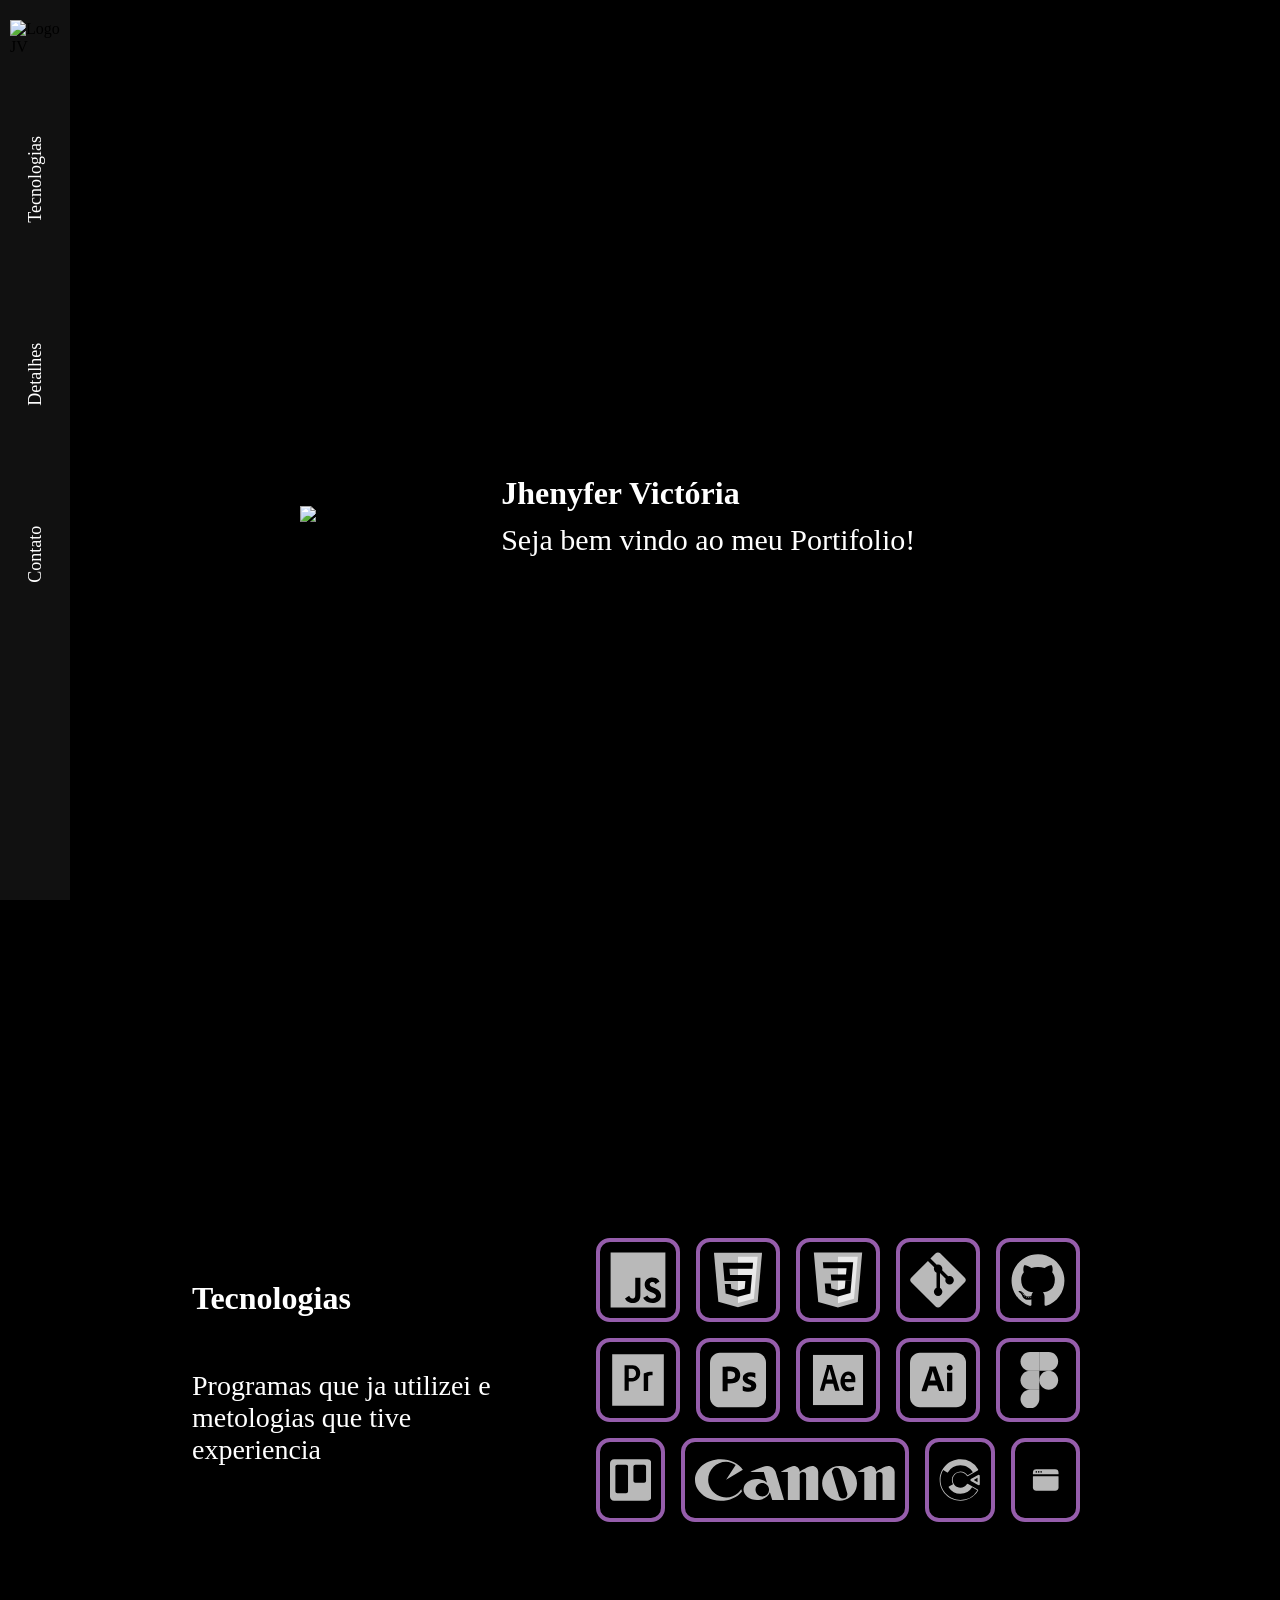
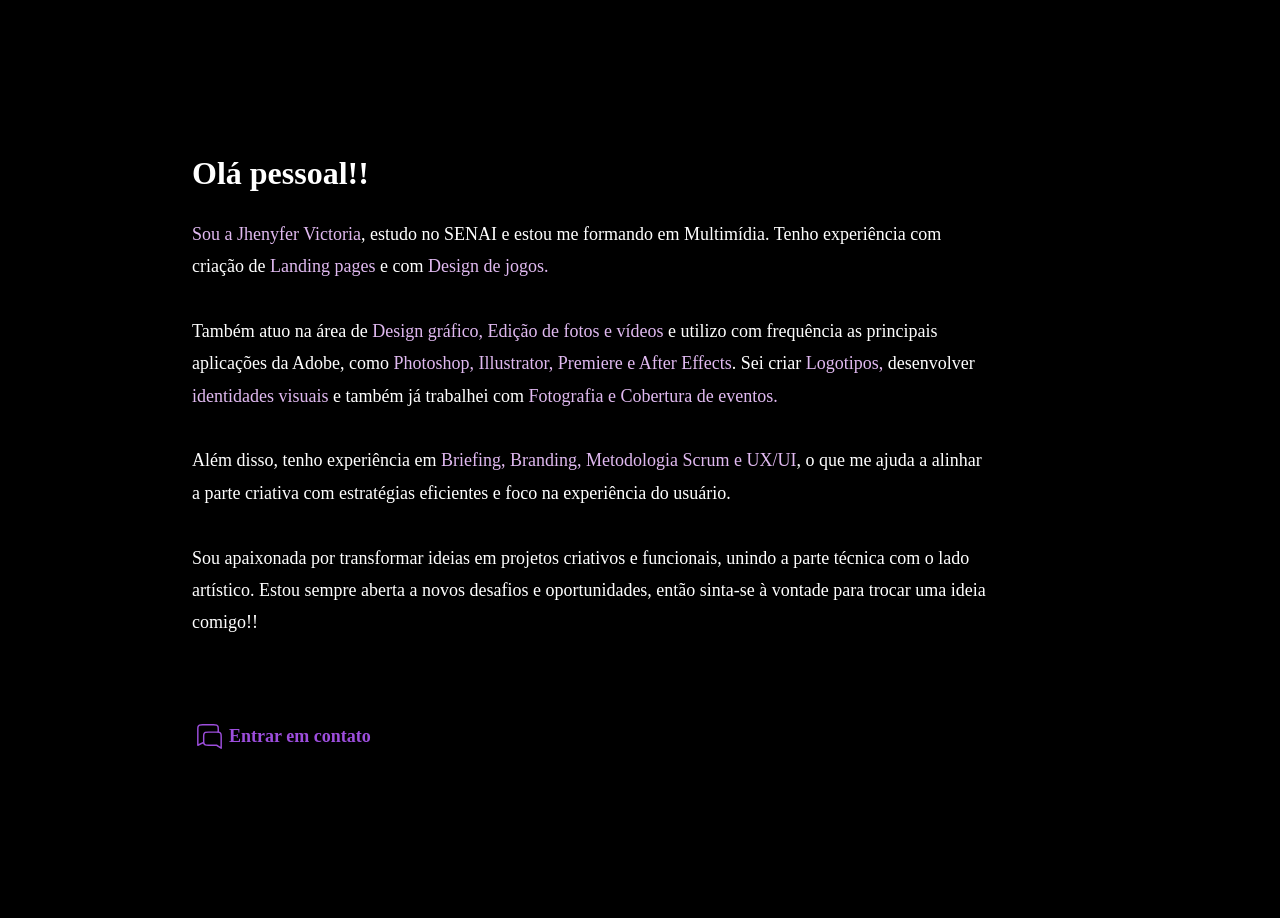
==== index.html @ 35d084e7 "inicio js menu" ====
<!DOCTYPE html>
<html lang="pt-br">

<head>
    <meta charset="UTF-8">
    <meta name="viewport" content="width=device-width, initial-scale=1.0">
    <title>Portifolio Jhenyfer Victoria </title>

    <link rel="stylesheet" href="style.css">
    <script src="script.js"></script>
</head>

<body>
    <div class="banner">
        <!-- comentario -->
        <header>
            
            <div class="container-grid menu">
                <img src="img/logo.png" alt="Logo da empresa Gamifica Ai">
                <nav id="menu" class="menu">
                    <a href="#tecnologias">Tecnologias</a>
                    <a href="#detalhes">Detalhes</a>
                    <a href="./contato/contato.html">Contato</a>
                </nav>
                <button onclick="abreFechaMenu()">
                    <svg id="icone-barras" xmlns="http://www.w3.org/2000/svg"
                        viewBox="0 0 448 512"><!--!Font Awesome Free 6.5.2 by @fontawesome - https://fontawesome.com License - https://fontawesome.com/license/free Copyright 2024 Fonticons, Inc.-->
                        <path
                            d="M0 96C0 78.3 14.3 64 32 64H416c17.7 0 32 14.3 32 32s-14.3 32-32 32H32C14.3 128 0 113.7 0 96zM0 256c0-17.7 14.3-32 32-32H416c17.7 0 32 14.3 32 32s-14.3 32-32 32H32c-17.7 0-32-14.3-32-32zM448 416c0 17.7-14.3 32-32 32H32c-17.7 0-32-14.3-32-32s14.3-32 32-32H416c17.7 0 32 14.3 32 32z" />
                    </svg>
                    <svg id="icone-x" xmlns="http://www.w3.org/2000/svg"
                        viewBox="0 0 384 512"><!--!Font Awesome Free 6.5.2 by @fontawesome - https://fontawesome.com License - https://fontawesome.com/license/free Copyright 2024 Fonticons, Inc.-->
                        <path
                            d="M342.6 150.6c12.5-12.5 12.5-32.8 0-45.3s-32.8-12.5-45.3 0L192 210.7 86.6 105.4c-12.5-12.5-32.8-12.5-45.3 0s-12.5 32.8 0 45.3L146.7 256 41.4 361.4c-12.5 12.5-12.5 32.8 0 45.3s32.8 12.5 45.3 0L192 301.3 297.4 406.6c12.5 12.5 32.8 12.5 45.3 0s12.5-32.8 0-45.3L237.3 256 342.6 150.6z" />
                    </svg>
                </button>
            </div>

<video autoplay muted loop>
                <source src="video/107308-676158771_small.mp4" type="video/mp4">
            </video>



        </header>

        <div class="container-grid conteudo-banner">
            <img src="img/logo.png" alt="logo">
            <p>Jhenyfer Victória <span>Seja bem vindo ao meu Portifolio!</span></p>
        </div>

    </div>

    <!-- Sidebar -->
    <aside class="sidebar">
        <img src="img/logo.png" alt="Logo JV">
        <nav>
            <a href="#tecnologias">Tecnologias</a>
            <a href="#detalhes">Detalhes</a>
            <a href="./contato/contato.html">Contato</a>
        </nav>
    </aside>

    <div class="cards">
        <section class="container-grid" id="tecnologias" href="tecnologias">

            <div class="texto">
                <h2 id="tecnologia">Tecnologias</h2>
                <p>Programas que ja utilizei
                    e metologias que tive experiencia</p>
            </div>

            <div class="icones">

                <div class="l1">


                    <svg viewBox="0 0 128 128">
                        <path fill="#Ffffffb9" d="M1.408 1.408h125.184v125.185H1.408z"></path>
                        <path fill="#000000"
                            d="M116.347 96.736c-.917-5.711-4.641-10.508-15.672-14.981-3.832-1.761-8.104-3.022-9.377-5.926-.452-1.69-.512-2.642-.226-3.665.821-3.32 4.784-4.355 7.925-3.403 2.023.678 3.938 2.237 5.093 4.724 5.402-3.498 5.391-3.475 9.163-5.879-1.381-2.141-2.118-3.129-3.022-4.045-3.249-3.629-7.676-5.498-14.756-5.355l-3.688.477c-3.534.893-6.902 2.748-8.877 5.235-5.926 6.724-4.236 18.492 2.975 23.335 7.104 5.332 17.54 6.545 18.873 11.531 1.297 6.104-4.486 8.08-10.234 7.378-4.236-.881-6.592-3.034-9.139-6.949-4.688 2.713-4.688 2.713-9.508 5.485 1.143 2.499 2.344 3.63 4.26 5.795 9.068 9.198 31.76 8.746 35.83-5.176.165-.478 1.261-3.666.38-8.581zM69.462 58.943H57.753l-.048 30.272c0 6.438.333 12.34-.714 14.149-1.713 3.558-6.152 3.117-8.175 2.427-2.059-1.012-3.106-2.451-4.319-4.485-.333-.584-.583-1.036-.667-1.071l-9.52 5.83c1.583 3.249 3.915 6.069 6.902 7.901 4.462 2.678 10.459 3.499 16.731 2.059 4.082-1.189 7.604-3.652 9.448-7.401 2.666-4.915 2.094-10.864 2.07-17.444.06-10.735.001-21.468.001-32.237z">
                        </path>
                    </svg>

                    <svg viewBox="0 0 128 128">
                        <path fill="#ffffffb9" d="M19.037 113.876L9.032 1.661h109.936l-10.016 112.198-45.019 12.48z">
                        </path>
                        <path fill="#Ffffffb2" d="M64 116.8l36.378-10.086 8.559-95.878H64z"></path>
                        <path fill="#000000"
                            d="M64 52.455H45.788L44.53 38.361H64V24.599H29.489l.33 3.692 3.382 37.927H64zm0 35.743l-.061.017-15.327-4.14-.979-10.975H33.816l1.928 21.609 28.193 7.826.063-.017z">
                        </path>
                        <path fill="#000000"
                            d="M63.952 52.455v13.763h16.947l-1.597 17.849-15.35 4.143v14.319l28.215-7.82.207-2.325 3.234-36.233.335-3.696h-3.708zm0-27.856v13.762h33.244l.276-3.092.628-6.978.329-3.692z">
                        </path>
                    </svg>
                    <svg viewBox="0 0 128 128">
                        <path fill="#ffffffb9"
                            d="M18.814 114.123L8.76 1.352h110.48l-10.064 112.754-45.243 12.543-45.119-12.526z"></path>
                        <path fill="#ffffffb2" d="M64.001 117.062l36.559-10.136 8.601-96.354h-45.16v106.49z"></path>
                        <path fill="#000000"
                            d="M64.001 51.429h18.302l1.264-14.163H64.001V23.435h34.682l-.332 3.711-3.4 38.114h-30.95V51.429z">
                        </path>
                        <path fill="#000000"
                            d="M64.083 87.349l-.061.018-15.403-4.159-.985-11.031H33.752l1.937 21.717 28.331 7.863.063-.018v-14.39z">
                        </path>
                        <path fill="#000000"
                            d="M81.127 64.675l-1.666 18.522-15.426 4.164v14.39l28.354-7.858.208-2.337 2.406-26.881H81.127z">
                        </path>
                        <path fill="#000000"
                            d="M64.048 23.435v13.831H30.64l-.277-3.108-.63-7.012-.331-3.711h34.646zm-.047 27.996v13.831H48.792l-.277-3.108-.631-7.012-.33-3.711h16.447z">
                        </path>
                    </svg>


                    <svg viewBox="0 0 128 128">
                        <path fill="#Ffffffb9"
                            d="M124.737 58.378L69.621 3.264c-3.172-3.174-8.32-3.174-11.497 0L46.68 14.71l14.518 14.518c3.375-1.139 7.243-.375 9.932 2.314 2.703 2.706 3.461 6.607 2.294 9.993l13.992 13.993c3.385-1.167 7.292-.413 9.994 2.295 3.78 3.777 3.78 9.9 0 13.679a9.673 9.673 0 01-13.683 0 9.677 9.677 0 01-2.105-10.521L68.574 47.933l-.002 34.341a9.708 9.708 0 012.559 1.828c3.778 3.777 3.778 9.898 0 13.683-3.779 3.777-9.904 3.777-13.679 0-3.778-3.784-3.778-9.905 0-13.683a9.65 9.65 0 013.167-2.11V47.333a9.581 9.581 0 01-3.167-2.111c-2.862-2.86-3.551-7.06-2.083-10.576L41.056 20.333 3.264 58.123a8.133 8.133 0 000 11.5l55.117 55.114c3.174 3.174 8.32 3.174 11.499 0l54.858-54.858a8.135 8.135 0 00-.001-11.501z">
                        </path>
                    </svg>


                    <svg viewBox="0 0 128 128">
                        <g fill="#ffffffb9">
                            <path fill-rule="evenodd" clip-rule="evenodd"
                                d="M64 5.103c-33.347 0-60.388 27.035-60.388 60.388 0 26.682 17.303 49.317 41.297 57.303 3.017.56 4.125-1.31 4.125-2.905 0-1.44-.056-6.197-.082-11.243-16.8 3.653-20.345-7.125-20.345-7.125-2.747-6.98-6.705-8.836-6.705-8.836-5.48-3.748.413-3.67.413-3.67 6.063.425 9.257 6.223 9.257 6.223 5.386 9.23 14.127 6.562 17.573 5.02.542-3.903 2.107-6.568 3.834-8.076-13.413-1.525-27.514-6.704-27.514-29.843 0-6.593 2.36-11.98 6.223-16.21-.628-1.52-2.695-7.662.584-15.98 0 0 5.07-1.623 16.61 6.19C53.7 35 58.867 34.327 64 34.304c5.13.023 10.3.694 15.127 2.033 11.526-7.813 16.59-6.19 16.59-6.19 3.287 8.317 1.22 14.46.593 15.98 3.872 4.23 6.215 9.617 6.215 16.21 0 23.194-14.127 28.3-27.574 29.796 2.167 1.874 4.097 5.55 4.097 11.183 0 8.08-.07 14.583-.07 16.572 0 1.607 1.088 3.49 4.148 2.897 23.98-7.994 41.263-30.622 41.263-57.294C124.388 32.14 97.35 5.104 64 5.104z">
                            </path>
                            <path
                                d="M26.484 91.806c-.133.3-.605.39-1.035.185-.44-.196-.685-.605-.543-.906.13-.31.603-.395 1.04-.188.44.197.69.61.537.91zm2.446 2.729c-.287.267-.85.143-1.232-.28-.396-.42-.47-.983-.177-1.254.298-.266.844-.14 1.24.28.394.426.472.984.17 1.255zM31.312 98.012c-.37.258-.976.017-1.35-.52-.37-.538-.37-1.183.01-1.44.373-.258.97-.025 1.35.507.368.545.368 1.19-.01 1.452zm3.261 3.361c-.33.365-1.036.267-1.552-.23-.527-.487-.674-1.18-.343-1.544.336-.366 1.045-.264 1.564.23.527.486.686 1.18.333 1.543zm4.5 1.951c-.147.473-.825.688-1.51.486-.683-.207-1.13-.76-.99-1.238.14-.477.823-.7 1.512-.485.683.206 1.13.756.988 1.237zm4.943.361c.017.498-.563.91-1.28.92-.723.017-1.308-.387-1.315-.877 0-.503.568-.91 1.29-.924.717-.013 1.306.387 1.306.88zm4.598-.782c.086.485-.413.984-1.126 1.117-.7.13-1.35-.172-1.44-.653-.086-.498.422-.997 1.122-1.126.714-.123 1.354.17 1.444.663zm0 0">
                            </path>
                        </g>
                    </svg>
                </div>

                <div class="l2">


                    <svg viewBox="0 0 128 128">
                        <path fill="#ffffffb9" d="M0 0h128v128H0z"></path>
                        <path fill="#" d="M0 0v128h128V0H0zm123 123H5V5h118v118z"></path>
                        <path fill="#000000"
                            d="M69 47.1c-.1-9.4-7.8-16.9-17.2-16.8H33.3v58.5h9.6V67.5h8.3C61 67.4 69 59.3 69 49.4v-2.3zm-9.6 3c0 5-4.1 9.1-9.1 9.1h-7.4V38.5h7.4c5 0 9.1 4.1 9.1 9.1v2.5zM77.1 88.8V48.9s10.2-5.1 20.2-3.8v8.3s-7 0-10.1 1.3v34.2H77.1z">
                        </path>
                    </svg>


                    <svg viewBox="0 0 128 128">
                        <path fill="#Ffffffb9"
                            d="M22.667 1.6h82.666C117.867 1.6 128 11.733 128 24.267v79.466c0 12.534-10.133 22.667-22.667 22.667H22.667C10.133 126.4 0 116.267 0 103.733V24.267C0 11.733 10.133 1.6 22.667 1.6Z">
                        </path>
                        <path fill="000000"
                            d="M45.867 33.333c-1.6 0-3.2 0-4.853.054-1.654.053-3.201.053-4.641.107-1.44.053-2.773.053-4.053.106-1.227.053-2.08.053-2.987.053-.373 0-.533.213-.533.587v54.88c0 .48.213.694.64.694h10.347c.373-.054.64-.374.586-.747v-17.12c1.013 0 1.76 0 2.294.053.533.053 1.386.053 2.666.053 4.374 0 8.374-.48 12-1.813 3.467-1.28 6.454-3.52 8.587-6.507 2.133-2.986 3.2-6.773 3.2-11.36 0-2.4-.426-4.693-1.226-6.933A16.98 16.98 0 0 0 64 39.36a19.049 19.049 0 0 0-7.147-4.374c-2.987-1.12-6.613-1.653-10.986-1.653Zm1.19 10.505c1.9.036 3.75.368 5.476 1.068 1.547.587 2.827 1.654 3.734 3.04a8.779 8.779 0 0 1 1.227 4.748c0 2.346-.534 4.16-1.654 5.493-1.174 1.333-2.667 2.347-4.373 2.827-1.974.64-4.054.959-6.134.959h-2.827c-.64 0-1.332-.053-2.079-.106v-17.92c.373-.054 1.12-.107 2.187-.053 1.013-.054 2.239-.054 3.626-.054.273-.007.546-.008.817-.002zm44.73 2.723c-3.787 0-6.934.586-9.44 1.866-2.293 1.067-4.267 2.773-5.6 4.906-1.173 1.974-1.814 4.16-1.814 6.454a11.447 11.447 0 0 0 1.227 5.44 13.809 13.809 0 0 0 4.054 4.533 32.629 32.629 0 0 0 7.573 3.84c2.613 1.013 4.373 1.813 5.227 2.506.853.694 1.28 1.387 1.28 2.134 0 .96-.587 1.867-1.44 2.24-.96.48-2.4.747-4.427.747-2.133 0-4.267-.267-6.294-.8a22.834 22.834 0 0 1-6.613-2.613c-.16-.107-.32-.16-.48-.053-.16.106-.213.319-.213.479v9.28c-.053.427.213.8.587 1.013a21.49 21.49 0 0 0 5.44 1.707c2.4.48 4.799.693 7.252.693 3.84 0 7.041-.586 9.654-1.706 2.4-.96 4.48-2.613 5.973-4.747a12.41 12.41 0 0 0 2.08-7.093 11.512 11.512 0 0 0-1.226-5.493c-1.014-1.814-2.454-3.307-4.214-4.427a38.625 38.625 0 0 0-8.213-3.894 48.784 48.784 0 0 1-3.787-1.76c-.693-.373-1.333-.853-1.813-1.44-.32-.427-.533-.906-.533-1.386 0-.48.16-1.013.426-1.44.374-.533.96-.907 1.653-1.067 1.014-.266 2.134-.427 3.2-.374 2.027 0 4 .267 5.974.694 1.814.373 3.52.96 5.12 1.814.213.106.48.106.96 0a.656.656 0 0 0 .267-.534v-8.693c0-.214-.054-.427-.107-.64-.107-.213-.32-.427-.533-.48A18.762 18.762 0 0 0 98.4 47.04a45.98 45.98 0 0 0-6.613-.48z">
                        </path>
                    </svg>


                    <svg viewBox="0 0 128 128">
                        <path fill="#ffffffb9" d="M6.5 6.5h115v115H6.5z"></path>
                        <path fill="#" d="M0 0v128h128V0H0zm121.5 121.5H6.5V6.5h115v115z"></path>
                        <path fill="#000000"
                            d="M103.5 59.2s-.6-14.6-16.5-14.6c-16 0-17.3 22-17.3 22v4.7S72.5 89.6 86 89.6s14.8-2.6 14.8-2.6v-8.1s-19.3 9.2-21.2-10h24v-9.7zm-9 2.4h-15s0-8.3 7.5-9.2c8.2 0 7.5 9.2 7.5 9.2zM50.5 29.9H38.4v3.8l-16 54.9h9.4l4.4-16.1H53l4.5 16.1h10.3L50.5 29.9zM38.2 63.1l6.4-24.5L51 63.1H38.2z">
                        </path>
                    </svg>


                    <svg viewBox="0 0 128 128">
                        <path fill="#ffffffb9"
                            d="M22.7 1.6h82.7c12.5 0 22.7 10.1 22.7 22.7v79.5c0 12.5-10.1 22.7-22.7 22.7H22.7C10.1 126.4 0 116.3 0 103.7V24.3C0 11.7 10.1 1.6 22.7 1.6">
                        </path>
                        <path fill="#000000"
                            d="M61.9 76.3H42l-4 12.5c-.1.5-.5.8-1 .7H27c-.6 0-.7-.3-.6-1l17.2-49.4c.2-.5.3-1.1.5-1.8.2-1.1.3-2.3.3-3.5-.1-.3.2-.5.4-.6h13.8c.4 0 .6.2.7.4l19.5 54.9c.2.6 0 .9-.5.9H67.1c-.4.1-.7-.2-.9-.6zM45.1 65.4h13.5c-.3-1.1-.7-2.5-1.2-3.8-.5-1.4-1-3-1.4-4.6-.5-1.7-1-3.3-1.5-4.9-.5-1.7-1-3.2-1.4-4.7-.4-1.5-.8-2.9-1.2-4.2h-.1c-.5 2.3-1.1 4.6-1.8 6.9-.8 2.6-1.6 5.2-2.5 7.9-.8 2.7-1.6 5.2-2.4 7.4m45.6-22.7c-1.8.1-3.5-.6-4.7-1.9-1.2-1.3-1.9-3.1-1.8-4.9-.1-1.8.6-3.5 1.9-4.7 1.3-1.2 3-1.9 4.7-1.9 2.1 0 3.7.6 4.9 1.9 1.2 1.3 1.8 3 1.8 4.7.1 1.8-.6 3.6-1.9 4.9-1.3 1.3-3.1 2-4.9 1.9m-6 46.3V47.9c0-.5.2-.7.7-.7H96c.5 0 .7.3.7.7V89c0 .6-.2.9-.7.9H85.5c-.5-.1-.8-.4-.8-.9">
                        </path>
                    </svg>

                    <svg viewBox="0 0 128 128">
                        <path fill="#Ffffffb9"
                            d="M45.5 129c11.9 0 21.5-9.6 21.5-21.5V86H45.5C33.6 86 24 95.6 24 107.5S33.6 129 45.5 129zm0 0">
                        </path>
                        <path fill="#ffffffb2"
                            d="M24 64.5C24 52.6 33.6 43 45.5 43H67v43H45.5C33.6 86 24 76.4 24 64.5zm0 0"></path>
                        <path fill="#ffffffb9"
                            d="M24 21.5C24 9.6 33.6 0 45.5 0H67v43H45.5C33.6 43 24 33.4 24 21.5zm0 0">
                        </path>
                        <path fill="#ffffffb9" d="M67 0h21.5C100.4 0 110 9.6 110 21.5S100.4 43 88.5 43H67zm0 0"></path>
                        <path fill="#ffffffb9"
                            d="M110 64.5c0 11.9-9.6 21.5-21.5 21.5S67 76.4 67 64.5 76.6 43 88.5 43 110 52.6 110 64.5zm0 0">
                        </path>
                    </svg>
                </div>

                <div class="l3">


                    <svg viewBox="0 0 128 128">
                        <defs>
                            <linearGradient id="a" x1="128" x2="128" y1="0" y2="256" gradientTransform="scale(.5)"
                                gradientUnits="userSpaceOnUse">
                                <stop offset="0" stop-color="#ffffffb9"></stop>
                                <stop offset="1" stop-color="#ffffffb9"></stop>
                            </linearGradient>
                        </defs>
                        <path fill="#Ffffffb9"
                            d="M12.5 0h103c6.925 0 12.5 5.575 12.5 12.5v103c0 6.925-5.575 12.5-12.5 12.5h-103C5.575 128 0 122.425 0 115.5v-103C0 5.575 5.575 0 12.5 0Z">
                        </path>
                        <path fill="#000000"
                            d="M78.32 16.64h27.04c3.324 0 6 2.676 6 6v44c0 3.324-2.676 6-6 6H78.32c-3.324 0-6-2.676-6-6v-44c0-3.324 2.676-6 6-6zm-55.68 0h27.04c3.324 0 6 2.676 6 6v76c0 3.324-2.676 6-6 6H22.64c-3.324 0-6-2.676-6-6v-76c0-3.324 2.676-6 6-6z">
                        </path>
                    </svg>

                    <svg xmlns="http://www.w3.org/2000/svg" viewBox="0 0 541.863 112.523">
                        <g fill="#ffffffb9">
                            <path
                                d="M42.715 80.075c8.676 14.225 24.588 23.769 42.297 23.769 26.166 0 40.57-22.581 40.57-22.581l1.854 6.015c-12.114 15.755-33.755 25.246-57.967 25.246-27.876 0-51.917-13.298-62.979-32.475C2.325 72.826 0 64.758 0 56.261 0 25.188 31.099 0 69.468 0c27.11 0 48.937 11.612 60.395 28.44L84.375 55.679l25.96-39.862c-7.427-4.671-16.539-9.045-25.96-9.045-26.632 0-48.567 22.224-48.567 48.855 0 8.923 2.534 17.307 6.907 24.448zM164.513 80.059a18.41 18.41 0 0 0-.204 2.745c0 10.109 8.196 18.306 18.306 18.306 10.11 0 18.305-8.196 18.305-18.306a18.5 18.5 0 0 0-.205-2.755c-1.324-8.797-8.923-15.55-18.101-15.55-9.177 0-16.777 6.753-18.101 15.56zm67.925-.01l9.098 30.646h-31.914l-6.275-20.985c-4.202 12.092-18.383 20.985-35.229 20.985-20.156 0-36.494-12.73-36.494-28.436 0-.735.036-1.465.106-2.21 1.434-14.659 17.177-26.226 36.388-26.226 10.904 0 20.691 3.726 27.378 9.633l-8.693-29.064h-36.628s6.094-3.655 33.119-13.488c27.025-9.832 35.589 13.488 35.589 13.488l13.555 45.657zM334.475 80.049v30.646h-32.838V43.363a8.971 8.971 0 0 0-8.971-8.971 8.971 8.971 0 0 0-8.361 5.714v70.589h-32.229V34.392H233.28s26.148-15.841 35.215-15.841c8.593 0 14.953 6.602 15.748 15.012 12.646-6.821 25.186-15.012 33.814-15.012 8.914 0 16.17 7.104 16.418 15.961v45.537zM385.062 80.049l4.57 15.105c.088 6.474 5.408 11.653 11.938 11.653 6.676 0 12.086-5.41 12.086-12.085 0-.473-.027-.938-.08-1.396l-3.885-13.277-13.643-46.627c-.672-6.042-5.793-10.739-12.014-10.739-6.158 0-12.029 5.754-12.779 11.708l13.807 45.658zm52.26.006c-6.219 18.857-23.98 32.469-44.922 32.469-20.943 0-38.705-13.611-44.926-32.475a47.2 47.2 0 0 1-2.369-14.817c0-26.119 21.174-47.291 47.295-47.291 26.119 0 47.293 21.172 47.293 47.291 0 5.177-.832 10.161-2.371 14.823zM491.693 80.049v30.646h-32.23V34.392H441.44s25.375-15.841 34.443-15.841c8.594 0 14.953 6.602 15.75 15.012 12.646-6.821 25.184-15.012 33.812-15.012 8.916 0 16.172 7.104 16.418 15.961V110.695h-32.838V43.363a8.971 8.971 0 0 0-8.971-8.971 8.971 8.971 0 0 0-8.361 5.714v39.943z" />
                        </g>
                    </svg>


                    <?xml version="1.0" encoding="utf-8"?><!-- Uploaded to: SVG Repo, www.svgrepo.com, Generator: SVG Repo Mixer Tools -->
                    <svg fill="#ffffffb9" viewBox="0 0 24 24" role="img" xmlns="http://www.w3.org/2000/svg">
                        <path
                            d="M12.392 0c-6.752 0-12 5.498-12 12 0 6.574 5.313 12 12 12 4.283 0 8.087-2.254 10.217-5.704a.571.571 0 0 0-.2-.795l-5.55-3.204a.572.572 0 0 0-.76.177 4.453 4.453 0 0 1-3.707 1.983c-2.458 0-4.458-2-4.458-4.457 0-2.458 2-4.457 4.458-4.457 1.491 0 2.877.741 3.707 1.983a.571.571 0 0 0 .76.177l5.55-3.204a.571.571 0 0 0 .2-.795A11.998 11.998 0 0 0 12.392 0zm0 3.527c3.048 0 5.72 1.61 7.213 4.026l-2.99 1.726c-.037.021-.085.013-.108-.026a4.942 4.942 0 0 0-4.115-2.2A4.953 4.953 0 0 0 7.445 12c0 .9.241 1.745.663 2.473l-2.342 1.353a.327.327 0 0 0-.112.458 7.977 7.977 0 0 0 6.738 3.7 7.978 7.978 0 0 0 6.789-3.781l2.983 1.722a.08.08 0 0 1 .028.113 11.447 11.447 0 0 1-9.8 5.472C6.045 23.51.882 18.346.882 12c0-2.095.562-4.06 1.544-5.754l2.35 1.356c.15.088.345.04.439-.11a8.467 8.467 0 0 1 7.177-3.966zM22.965 8.95a.666.666 0 0 0-.336.088l-4.149 2.395a.654.654 0 0 0 0 1.131l4.149 2.396c.434.25.98-.064.98-.566v-4.79a.655.655 0 0 0-.644-.654zm-.663 1.785v2.528L20.112 12z" />
                    </svg>

                    <?xml version="1.0" ?><!-- Uploaded to: SVG Repo, www.svgrepo.com, Generator: SVG Repo Mixer Tools -->
                    <svg viewBox="0 0 2050 2050" data-name="Layer 3" id="Layer_3" xmlns="http://www.w3.org/2000/svg">
                        <defs>
                            <style>
                                .cls-1 {
                                    fill: #Ffffffb9;
                                }

                                .cls-2 {
                                    fill: #000000;
                                }
                            </style>
                        </defs>
                        <title />
                        <path class="cls-1"
                            d="M1658.7,723.4v-53a171.2,171.2,0,0,0-171.2-171.2h-925A171.2,171.2,0,0,0,391.3,670.4v53a20.1,20.1,0,0,0,20.1,20.1H1638.6A20.1,20.1,0,0,0,1658.7,723.4Z" />
                        <path class="cls-1"
                            d="M391.3,853.6v526a171.2,171.2,0,0,0,171.2,171.2h925a171.2,171.2,0,0,0,171.2-171.2v-526a20.1,20.1,0,0,0-20.1-20.1H411.4A20.1,20.1,0,0,0,391.3,853.6Z" />
                        <circle class="cls-2" cx="559.2" cy="624.1" r="38.7" />
                        <circle class="cls-2" cx="678.5" cy="624.1" r="38.7" />
                        <circle class="cls-2" cx="797.8" cy="624.1" r="38.7" />
                    </svg>



                </div>


            </div>
        </section>
    </div>

    <section class="container-grid" id="sobre" href="#detalhes">

        <h3 id="detalhes">Olá pessoal!!</h3>

        <p> <Span> Sou a Jhenyfer Victoria</Span>, estudo no SENAI e estou me formando em Multimídia. Tenho experiência
            com criação de
            <span>Landing pages</span> e com <span>Design de jogos.</span>
            <br>
            <br>

            Também atuo na área de <span>Design gráfico, Edição de fotos e vídeos</span> e utilizo com frequência as
            principais
            aplicações da Adobe, como <span>Photoshop, Illustrator, Premiere e After Effects</span>. Sei criar
            <span>Logotipos,</span>
            desenvolver <span>identidades visuais</span> e também já trabalhei com <span>Fotografia e Cobertura de
                eventos.</span>
            <br>
            <br>

            Além disso, tenho experiência em <span> Briefing, Branding, Metodologia Scrum e UX/UI</span>, o que me ajuda
            a alinhar a
            parte criativa com estratégias eficientes e foco na experiência do usuário.
            <br>
            <br>

            Sou apaixonada por transformar ideias em projetos criativos e funcionais, unindo a parte técnica com o lado
            artístico. Estou sempre aberta a novos desafios e oportunidades, então sinta-se à vontade para trocar uma
            ideia comigo!!

        </p>

        <div class="contatar">
            <a href="./contato/contato.html">
                <?xml version="1.0" encoding="utf-8"?><!-- Uploaded to: SVG Repo, www.svgrepo.com, Generator: SVG Repo Mixer Tools -->
                <svg width="35px" height="35px" viewBox="0 0 24 24" fill="none" xmlns="http://www.w3.org/2000/svg">
                    <path
                        d="M18 9V7.2C18 6.0799 18 5.51984 17.782 5.09202C17.5903 4.71569 17.2843 4.40973 16.908 4.21799C16.4802 4 15.9201 4 14.8 4H7.2C6.0799 4 5.51984 4 5.09202 4.21799C4.71569 4.40973 4.40973 4.71569 4.21799 5.09202C4 5.51984 4 6.0799 4 7.2V18L8 16M20 20L17.8062 18.5374C17.5065 18.3377 17.3567 18.2378 17.1946 18.167C17.0507 18.1042 16.9 18.0586 16.7454 18.031C16.5713 18 16.3912 18 16.0311 18H11.2C10.0799 18 9.51984 18 9.09202 17.782C8.71569 17.5903 8.40973 17.2843 8.21799 16.908C8 16.4802 8 15.9201 8 14.8V12.2C8 11.0799 8 10.5198 8.21799 10.092C8.40973 9.71569 8.71569 9.40973 9.09202 9.21799C9.51984 9 10.0799 9 11.2 9H16.8C17.9201 9 18.4802 9 18.908 9.21799C19.2843 9.40973 19.5903 9.71569 19.782 10.092C20 10.5198 20 11.0799 20 12.2V20Z"
                        stroke="#9d4edd" stroke-width="1" stroke-linecap="round" stroke-linejoin="round" />
                </svg>
            </a>
            <a href="./contato/contato.html"> Entrar em contato</a>
        </div>

    </section>

    \


</body>

</html>
---- style.css ----
@font-face {
  font-family: "Montserrat";
  src: url(fonts/Montserrat-VariableFont_wght.ttf);
}

/*reset css*/
* {
  margin: 0%;
  padding: 0%;
  box-sizing: border-box;

}

html {
  scroll-behavior: smooth;
}

body {
  background-color: black;
}


.container-grid {
  width: 80vw;
  max-width: 1400px;

  /*margin 20px - Espaçamento externo de 20px */
  /*margin 20px  10px - Espaçamento de 20px na vertical, 10px na horizontal*/
  /*margin 20px  10px 5px - Espaçamento de 20px pra cima, 10px na horizontal, 5px para baixo*/
  /*margin 20px 10px 5px 2px - Espaçamento 20px, para cima, 10px para a direita,, 5px para baixo, 2px para a esquerda*/

  margin: 0 auto;
}


.banner {
  /* vh é a porcentagem da ALTURA da tela*/
  /* vw é a porcentagem da LARGURA da tela*/
  height: 120vh;

  background-repeat: no-repeat;

  background-position: 165% 40%;

  position: relative;
}

header video {

  max-width: 100%;
}
.menu {
  display:none;
  height: 0;
}
 .menu img {
  display: none;
}
header {
  height: 165px;
  unicode-bidi: isolate;
}

header button {
  display: none;
}

header img {
  width: 100px
}

header .container-grid {
  height: 0;

  display: flex;
  justify-content: space-between;
  align-items: center;
}


.conteudo-banner {
  height: 700px;

  display: flex;
  align-items: center;
  margin-left: 300px;
}

.conteudo-banner p {
  color: white;

  font-family: "Montserrat";
  font-weight: bold;
  font-size: 32px;
  line-height: 1.5;
}

.conteudo-banner img {
  width: 150px;
  margin-right: 5%;
}

.conteudo-banner span {
  display: block;

  font-weight: normal;
  font-size: 30px;
  overflow: hidden;

  white-space: nowrap;

  border-right: 5px solid var(--laranja-gamifica);

  animation:
    digitando 2s steps(40, end),
    cursor 0.75s step-end infinite;
}

@keyframes digitando {
  from {
    width: 0;
  }

  to {
    width: 100%;
  }
}

@keyframes cursor {

  from,
  to {
    border-color: transparent;
  }

  50% {
    border-color: var(--laranja-gamifica);
  }
}


/* Sidebar */
.sidebar {
  position: fixed;
  top: 0;
  left: 0;
  width: 70px;
  height: 100%;
  background: #111;
  display: flex;
  flex-direction: column;
  align-items: center;
  padding: 20px 0;
}

.sidebar img {
  width: 50px;
  margin-bottom: 80px;
}

.sidebar nav {
  display: flex;
  flex-direction: row-reverse;
  gap: 40px;
  writing-mode: vertical-rl;
  transform: rotate(180deg);
}

.sidebar nav a {
  color: #fff;
  text-decoration: none;
  font-size: 18px;
  transition: 0.3s;

  font-family: "Montserrat";
  margin-top: 80px;
}

.sidebar nav a:hover {
  color: #9d4edd;
}

/* Main content */
main {
  margin-left: 70px;
}



#tecnologias {

  height: 600px;
  padding: 40px 5%;
  margin-bottom: 20px;
  max-width: 95%;

  display: flex;
  flex-direction: row;
  justify-content: space-between;

  text-align: left;
  align-items: center;
}


#tecnologias h2 {
  width: 350px;
  height: 100px;


  font-size: 32px;
  font-family: "Montserrat";

  text-align: left;

  line-height: 1.8;
  font-weight: bold;
  color: white;
}

#tecnologias p {
  color: white;
  width: 350px;
  height: 120px;

  font-size: 28px;
  text-align: left;

  font-family: "Montserrat";
}




.l1,
.l2,
.l3 {
  display: flex;
  flex-direction: row;
  justify-content: space-between;
  width: 500px;
  height: 100px;
}

.icones svg {
  margin: 1ch;
  border: 4px solid #c179dec5;
  padding: 2%;
  border-radius: 14px;

}

#sobre {
  height: 800px;
  max-width: 95%;

  padding: 45px 5%;

  display: flex;
  flex-direction: column;
  align-items: flex-start;


}

#sobre h3 {
  font-size: 32px;
  font-family: "Montserrat";

  text-align: left;

  line-height: 1.8;
  font-weight: bold;
  color: white;

  margin-bottom: 15px;

}


#sobre p {
  width: 800px;
  color: white;

  font-family: "Montserrat";
  font-weight: 350;

  font-size: 18px;
  line-height: 1.8;

  margin-bottom: 80px;
}

#sobre span {
  font-weight: 500;
  color: #e0b9f0;
}

#sobre a {
  color: #9d4edd;
  text-decoration: none;
  font-size: 18px;
  transition: 0.5s;
  font-weight: bold;

  font-family: "Montserrat";

}

#sobre a:hover {
  color: #fff;
}

.contatar {
  display: flex;
  flex-direction: row;
  align-items: center;
}
.contatar a{
  display: flex;
  margin-right: 2px;

}












/* Responsivo */
@media (max-width: 768px) {
  .hero {
    height: auto;
    padding: 60px 20px;
  }

  .sidebar {
    width: 55px;
  }

  main {
    margin-left: 55px;
  }
}
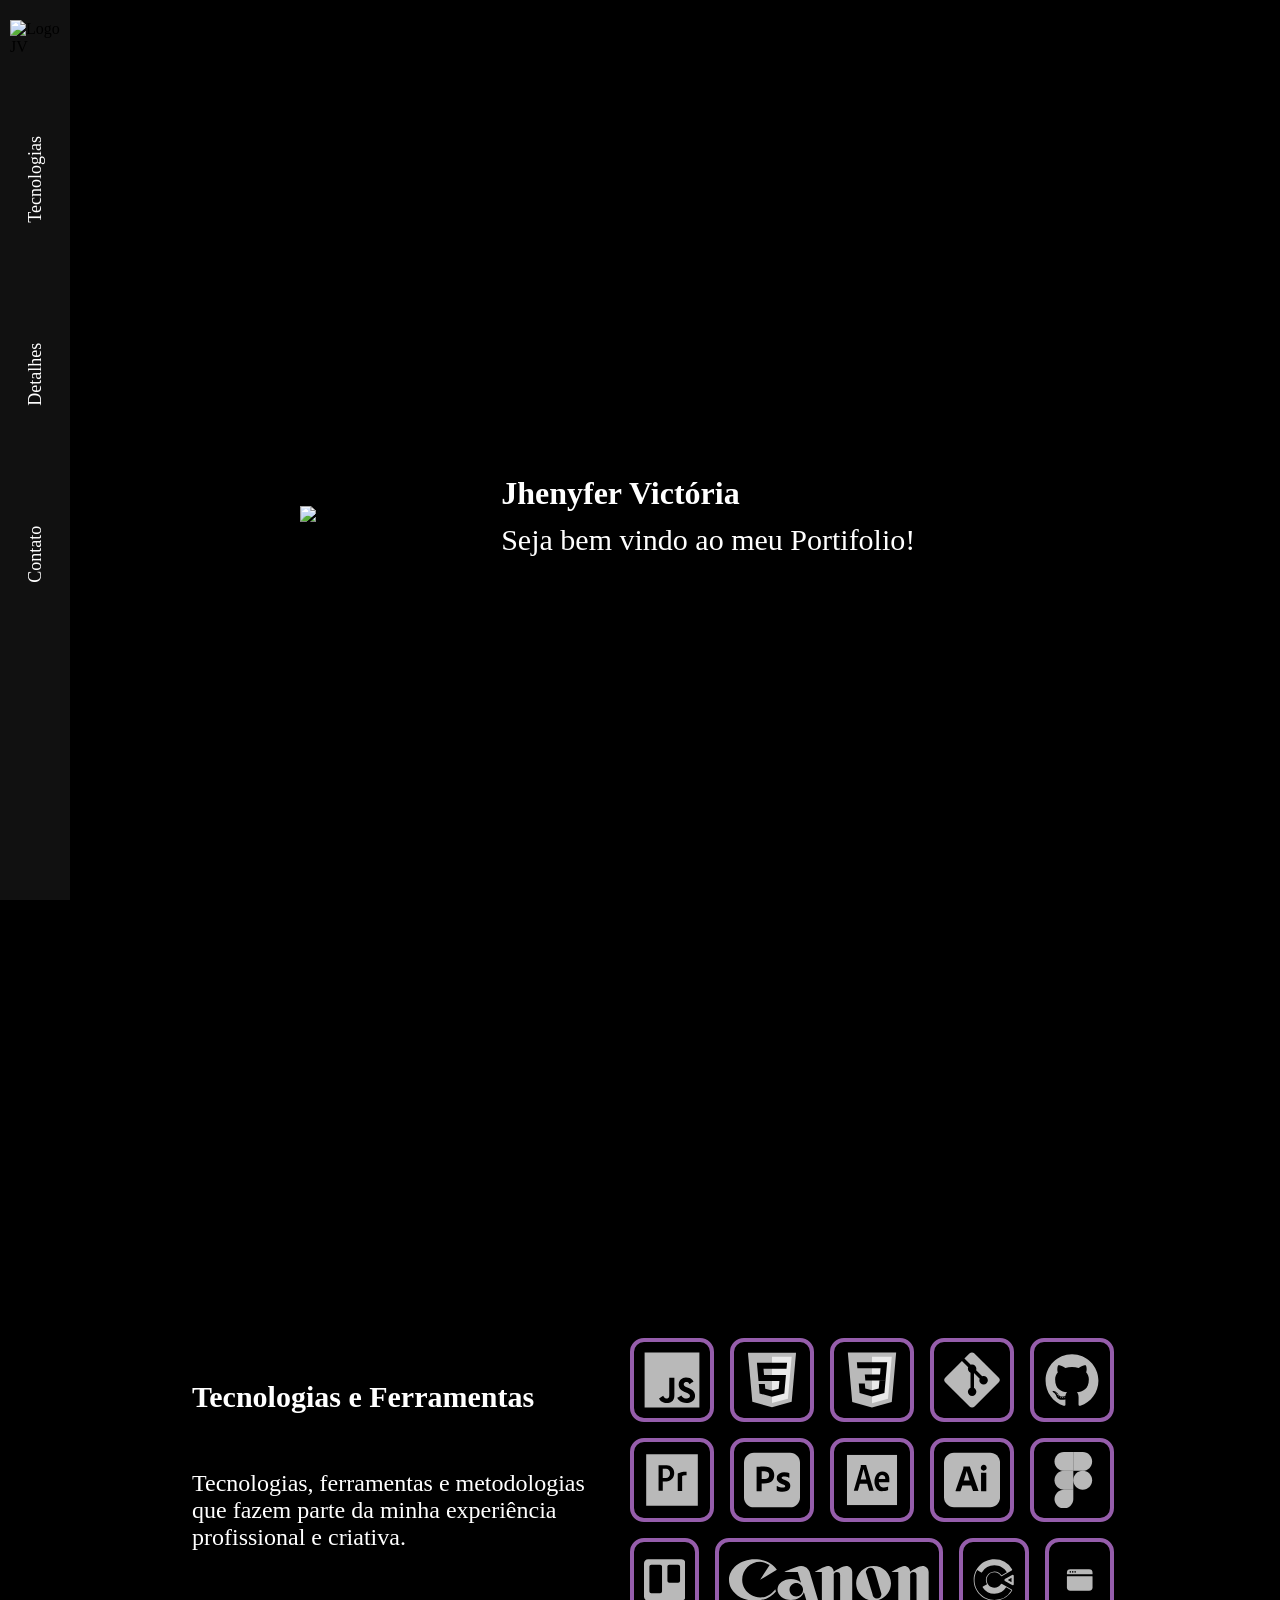
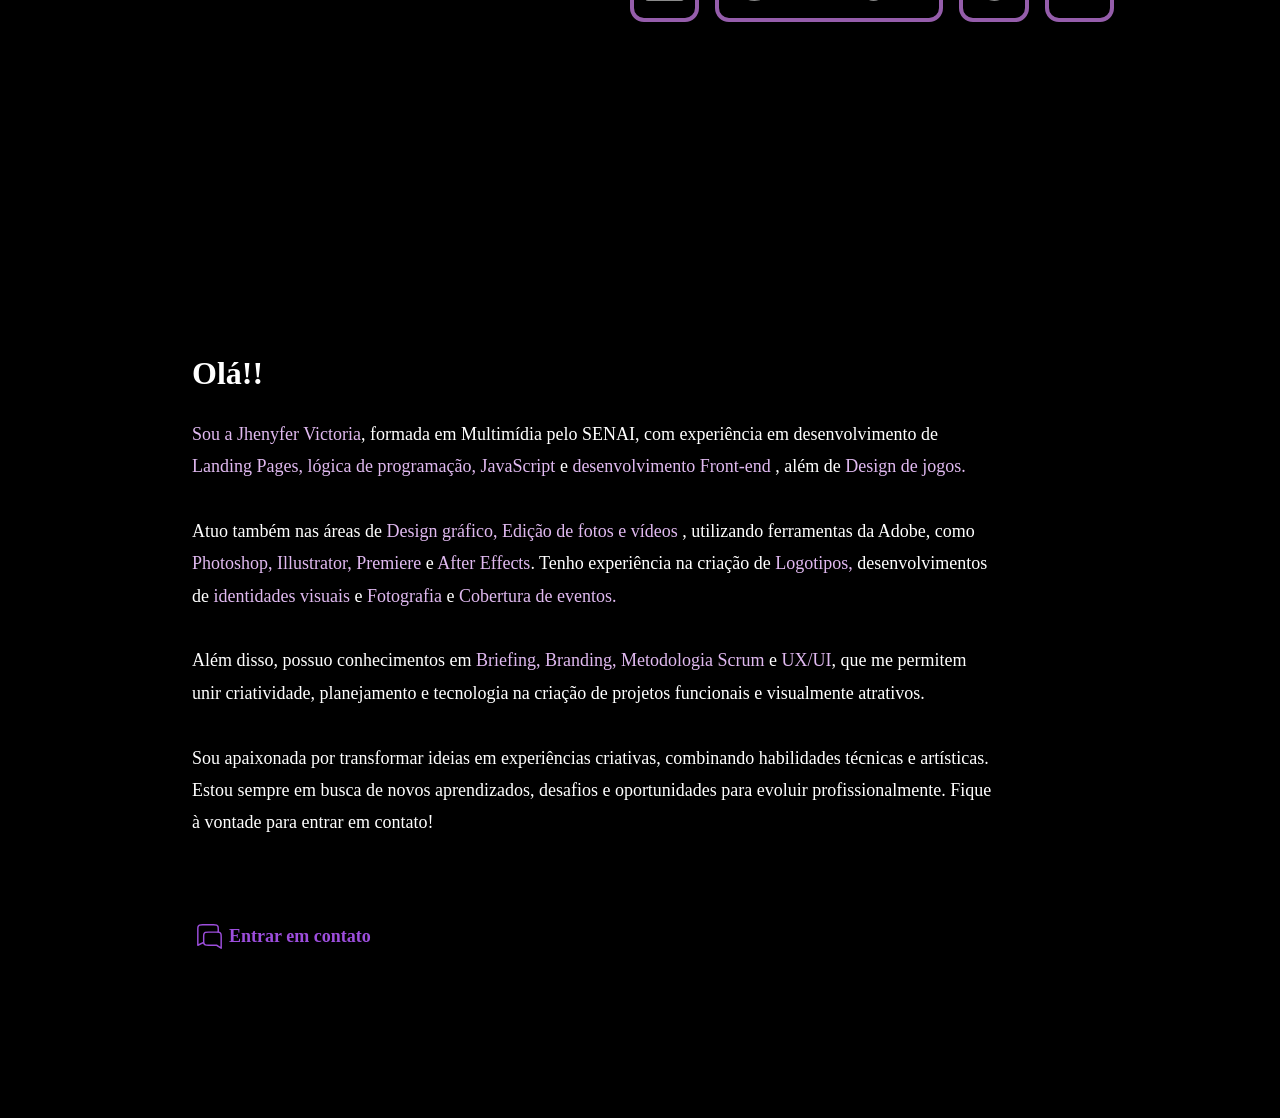
==== commit f3f25369: "textto e detalhes atualizados" ====
--- a/index.html
+++ b/index.html
@@ -14,7 +14,7 @@
     <div class="banner">
         <!-- comentario -->
         <header>
-            
+
             <div class="container-grid menu">
                 <img src="img/logo.png" alt="Logo da empresa Gamifica Ai">
                 <nav id="menu" class="menu">
@@ -36,7 +36,7 @@
                 </button>
             </div>
 
-<video autoplay muted loop>
+            <video autoplay muted loop>
                 <source src="video/107308-676158771_small.mp4" type="video/mp4">
             </video>
 
@@ -65,9 +65,8 @@
         <section class="container-grid" id="tecnologias" href="tecnologias">
 
             <div class="texto">
-                <h2 id="tecnologia">Tecnologias</h2>
-                <p>Programas que ja utilizei
-                    e metologias que tive experiencia</p>
+                <h2 id="tecnologia">Tecnologias e Ferramentas</h2>
+                <p>Tecnologias, ferramentas e metodologias que fazem parte da minha experiência profissional e criativa.</p>
             </div>
 
             <div class="icones">
@@ -254,33 +253,32 @@
 
     <section class="container-grid" id="sobre" href="#detalhes">
 
-        <h3 id="detalhes">Olá pessoal!!</h3>
-
-        <p> <Span> Sou a Jhenyfer Victoria</Span>, estudo no SENAI e estou me formando em Multimídia. Tenho experiência
-            com criação de
-            <span>Landing pages</span> e com <span>Design de jogos.</span>
-            <br>
-            <br>
-
-            Também atuo na área de <span>Design gráfico, Edição de fotos e vídeos</span> e utilizo com frequência as
-            principais
-            aplicações da Adobe, como <span>Photoshop, Illustrator, Premiere e After Effects</span>. Sei criar
+        <h3 id="detalhes">Olá!!</h3>
+
+        <p> <Span> Sou a Jhenyfer Victoria</Span>, formada em Multimídia pelo SENAI, com experiência em desenvolvimento
+            de
+            <span>Landing Pages, lógica de programação, JavaScript</span> e <span>desenvolvimento Front-end </span> ,
+            além de <span>Design de jogos.</span>
+            <br>
+            <br>
+            Atuo também nas áreas de <span>Design gráfico, Edição de fotos e vídeos</span> , utilizando ferramentas da
+            Adobe, como <span>Photoshop, Illustrator, Premiere </span>e<span> After Effects</span>. Tenho experiência na
+            criação de
             <span>Logotipos,</span>
-            desenvolver <span>identidades visuais</span> e também já trabalhei com <span>Fotografia e Cobertura de
+            desenvolvimentos de <span>identidades visuais</span> e <span>Fotografia</span> e <span> Cobertura de
                 eventos.</span>
             <br>
             <br>
 
-            Além disso, tenho experiência em <span> Briefing, Branding, Metodologia Scrum e UX/UI</span>, o que me ajuda
-            a alinhar a
-            parte criativa com estratégias eficientes e foco na experiência do usuário.
-            <br>
-            <br>
-
-            Sou apaixonada por transformar ideias em projetos criativos e funcionais, unindo a parte técnica com o lado
-            artístico. Estou sempre aberta a novos desafios e oportunidades, então sinta-se à vontade para trocar uma
-            ideia comigo!!
-
+            Além disso, possuo conhecimentos em<span> Briefing, Branding, Metodologia Scrum </span>e<span> UX/UI</span>,
+            que me permitem unir criatividade, planejamento e tecnologia na criação de projetos funcionais e visualmente
+            atrativos.
+            <br>
+            <br>
+
+            Sou apaixonada por transformar ideias em experiências criativas, combinando habilidades técnicas e
+            artísticas. Estou sempre em busca de novos aprendizados, desafios e oportunidades para evoluir
+            profissionalmente. Fique à vontade para entrar em contato!
         </p>
 
         <div class="contatar">
--- a/style.css
+++ b/style.css
@@ -189,7 +189,7 @@
 
 #tecnologias {
 
-  height: 600px;
+  height: 800px;
   padding: 40px 5%;
   margin-bottom: 20px;
   max-width: 95%;
@@ -204,11 +204,11 @@
 
 
 #tecnologias h2 {
-  width: 350px;
+  width: 430px;
   height: 100px;
 
 
-  font-size: 32px;
+  font-size: 30px;
   font-family: "Montserrat";
 
   text-align: left;
@@ -220,10 +220,10 @@
 
 #tecnologias p {
   color: white;
-  width: 350px;
+  width: 400px;
   height: 120px;
 
-  font-size: 28px;
+  font-size: 24px;
   text-align: left;
 
   font-family: "Montserrat";
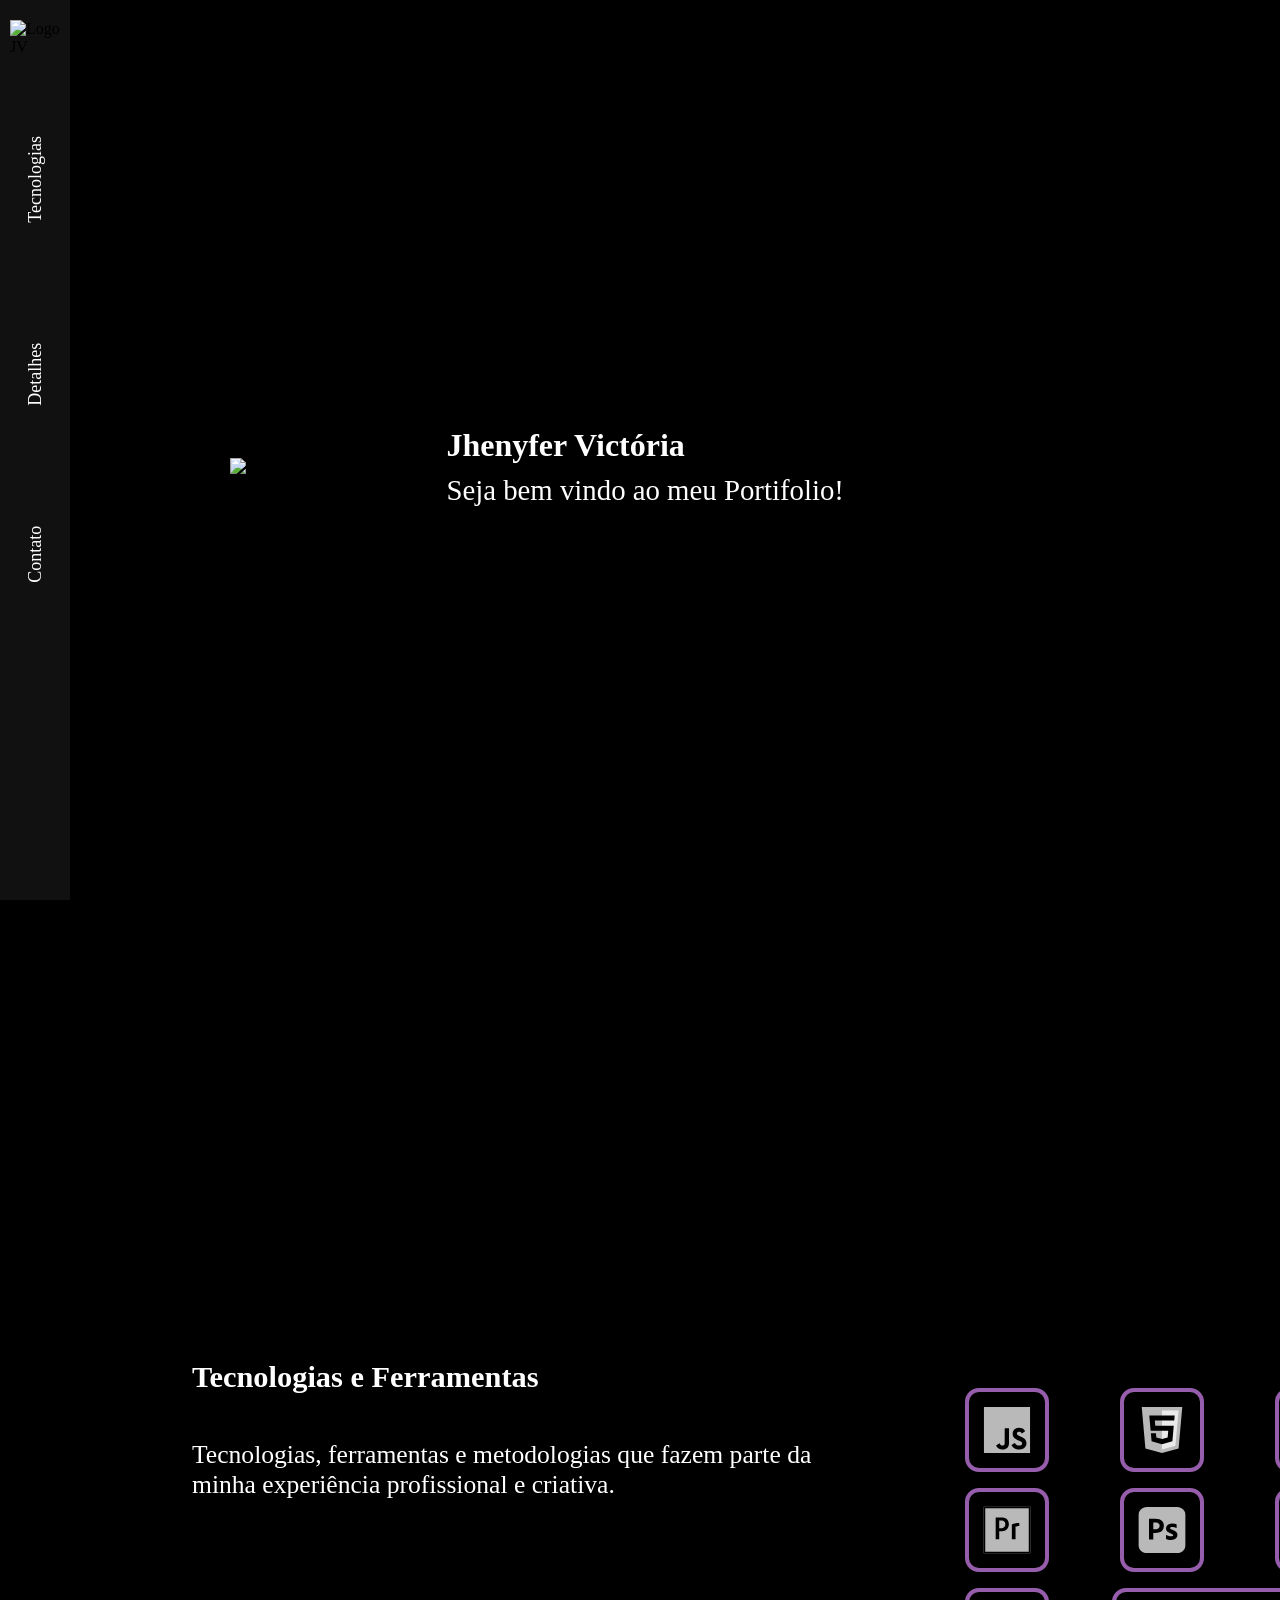
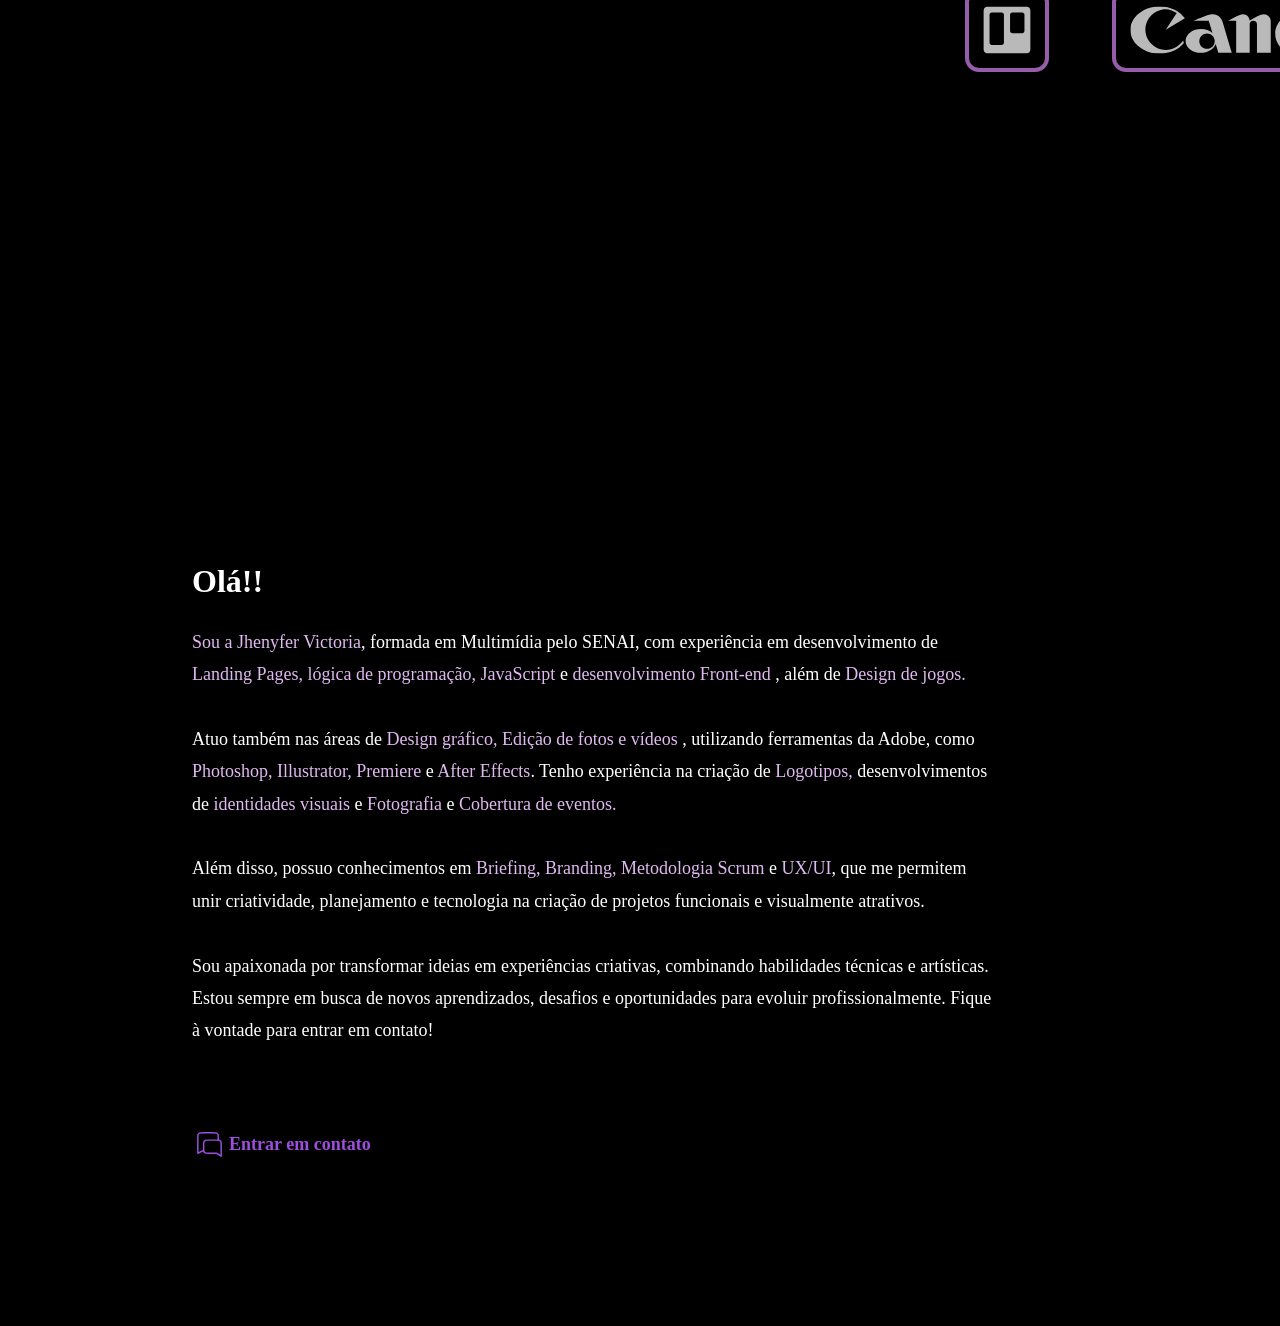
==== commit b7544ff9: "menu contato" ====
--- a/index.html
+++ b/index.html
@@ -36,7 +36,7 @@
                 </button>
             </div>
 
-            <video autoplay muted loop>
+            <video autoplay muted loop playsinline>
                 <source src="video/107308-676158771_small.mp4" type="video/mp4">
             </video>
 
--- a/style.css
+++ b/style.css
@@ -1,14 +1,14 @@
+
 @font-face {
   font-family: "Montserrat";
   src: url(fonts/Montserrat-VariableFont_wght.ttf);
 }
 
-/*reset css*/
+/* Reset CSS */
 * {
   margin: 0%;
   padding: 0%;
   box-sizing: border-box;
-
 }
 
 html {
@@ -18,44 +18,39 @@
 body {
   background-color: black;
 }
-
 
 .container-grid {
   width: 80vw;
   max-width: 1400px;
-
-  /*margin 20px - Espaçamento externo de 20px */
-  /*margin 20px  10px - Espaçamento de 20px na vertical, 10px na horizontal*/
-  /*margin 20px  10px 5px - Espaçamento de 20px pra cima, 10px na horizontal, 5px para baixo*/
-  /*margin 20px 10px 5px 2px - Espaçamento 20px, para cima, 10px para a direita,, 5px para baixo, 2px para a esquerda*/
-
   margin: 0 auto;
 }
 
-
 .banner {
-  /* vh é a porcentagem da ALTURA da tela*/
-  /* vw é a porcentagem da LARGURA da tela*/
   height: 120vh;
-
   background-repeat: no-repeat;
-
   background-position: 165% 40%;
-
   position: relative;
 }
 
 header video {
-
   max-width: 100%;
-}
+  position: absolute;
+  top: 0;
+  left: 0;
+  width: 100%;
+  height: 100%;
+  object-fit: cover;
+  z-index: 1;
+}
+
 .menu {
-  display:none;
-  height: 0;
-}
- .menu img {
   display: none;
 }
+
+.menu img {
+  display: none;
+}
+
 header {
   height: 165px;
   unicode-bidi: isolate;
@@ -66,49 +61,47 @@
 }
 
 header img {
-  width: 100px
+  width: 100px;
 }
 
 header .container-grid {
   height: 0;
-
   display: flex;
   justify-content: space-between;
   align-items: center;
 }
 
-
 .conteudo-banner {
-  height: 700px;
-
   display: flex;
   align-items: center;
-  margin-left: 300px;
+  margin-left: 18%;
+  height: 60vh;
+  width: 80vh;
+  flex-direction: row;
+  padding-top: 5%;
+  position: relative;
+  z-index: 2;
 }
 
 .conteudo-banner p {
   color: white;
-
   font-family: "Montserrat";
   font-weight: bold;
-  font-size: 32px;
+  font-size: 200%;
   line-height: 1.5;
 }
 
 .conteudo-banner img {
-  width: 150px;
+  width: 20vh;
   margin-right: 5%;
 }
 
 .conteudo-banner span {
   display: block;
-
   font-weight: normal;
-  font-size: 30px;
+  font-size: 90%;
   overflow: hidden;
-
   white-space: nowrap;
-
   border-right: 5px solid var(--laranja-gamifica);
 
   animation:
@@ -127,7 +120,6 @@
 }
 
 @keyframes cursor {
-
   from,
   to {
     border-color: transparent;
@@ -137,7 +129,6 @@
     border-color: var(--laranja-gamifica);
   }
 }
-
 
 /* Sidebar */
 .sidebar {
@@ -151,6 +142,7 @@
   flex-direction: column;
   align-items: center;
   padding: 20px 0;
+  z-index: 10;
 }
 
 .sidebar img {
@@ -171,7 +163,6 @@
   text-decoration: none;
   font-size: 18px;
   transition: 0.3s;
-
   font-family: "Montserrat";
   margin-top: 80px;
 }
@@ -185,13 +176,11 @@
   margin-left: 70px;
 }
 
-
-
+/* Tecnologias */
 #tecnologias {
-
-  height: 800px;
+  height: 100vh;
   padding: 40px 5%;
-  margin-bottom: 20px;
+  margin-bottom: 10%;
   max-width: 95%;
 
   display: flex;
@@ -202,17 +191,12 @@
   align-items: center;
 }
 
-
 #tecnologias h2 {
-  width: 430px;
-  height: 100px;
-
-
-  font-size: 30px;
-  font-family: "Montserrat";
-
+  width: 85vh;
+  height: 10vh;
+  font-size: 190%;
+  font-family: "Montserrat";
   text-align: left;
-
   line-height: 1.8;
   font-weight: bold;
   color: white;
@@ -220,17 +204,12 @@
 
 #tecnologias p {
   color: white;
-  width: 400px;
-  height: 120px;
-
-  font-size: 24px;
+  width: 70vh;
+  height: 30vh;
+  font-size: 160%;
   text-align: left;
-
-  font-family: "Montserrat";
-}
-
-
-
+  font-family: "Montserrat";
+}
 
 .l1,
 .l2,
@@ -238,7 +217,7 @@
   display: flex;
   flex-direction: row;
   justify-content: space-between;
-  width: 500px;
+  width: 80vh;
   height: 100px;
 }
 
@@ -247,47 +226,36 @@
   border: 4px solid #c179dec5;
   padding: 2%;
   border-radius: 14px;
-
-}
-
+}
+
+/* Sobre */
 #sobre {
   height: 800px;
   max-width: 95%;
-
   padding: 45px 5%;
 
   display: flex;
   flex-direction: column;
   align-items: flex-start;
-
-
 }
 
 #sobre h3 {
   font-size: 32px;
   font-family: "Montserrat";
-
   text-align: left;
-
   line-height: 1.8;
   font-weight: bold;
   color: white;
-
   margin-bottom: 15px;
-
-}
-
+}
 
 #sobre p {
   width: 800px;
   color: white;
-
   font-family: "Montserrat";
   font-weight: 350;
-
   font-size: 18px;
   line-height: 1.8;
-
   margin-bottom: 80px;
 }
 
@@ -302,9 +270,7 @@
   font-size: 18px;
   transition: 0.5s;
   font-weight: bold;
-
-  font-family: "Montserrat";
-
+  font-family: "Montserrat";
 }
 
 #sobre a:hover {
@@ -316,35 +282,310 @@
   flex-direction: row;
   align-items: center;
 }
-.contatar a{
+
+.contatar a {
   display: flex;
   margin-right: 2px;
-
-}
-
-
-
-
-
-
-
-
-
-
-
-
-/* Responsivo */
-@media (max-width: 768px) {
-  .hero {
-    height: auto;
-    padding: 60px 20px;
-  }
-
+}
+
+/* =====================================
+   RESPONSIVIDADE - TABLETS
+===================================== */
+
+@media (max-width: 1194px) {
+
+  /* Banner: conteúdo acompanha a área do vídeo */
+  .conteudo-banner {
+    width: min(80vh, 75vw);
+    margin-left: 10%;
+  }
+
+  .conteudo-banner img {
+    width: clamp(90px, 16vw, 20vh);
+  }
+
+  .conteudo-banner p {
+    font-size: clamp(1.2rem, 3vw, 2rem);
+  }
+
+  /* Tecnologias */
+  #tecnologias {
+    height: auto;
+    min-height: 100vh;
+    gap: 35px;
+  }
+
+  .texto-tecnologias {
+    width: 45%;
+    min-width: 0;
+  }
+
+  #tecnologias h2,
+  #tecnologias p {
+    width: 100%;
+    height: auto;
+  }
+
+
+
+  #tecnologias {
+    height: auto;
+    min-height: 100vh;
+    flex-direction: column;
+    justify-content: center;
+    align-items: center;
+    gap: 35px;
+  }
+
+  /* Bloco de texto */
+  .texto-tecnologias {
+    width: 100%;
+    max-width: 500px;
+  }
+
+  #tecnologias h2,
+  #tecnologias p {
+    width: 100%;
+    height: auto;
+  }
+
+  /* Conjunto de cards */
+  .icones {
+    width: 100%;
+    max-width: 500px;
+    min-width: 0;
+  }
+
+  .l1,
+  .l2,
+  .l3 {
+    width: 100%;
+    height: auto;
+    aspect-ratio: 5 / 1;
+
+    display: flex;
+    flex-direction: row;
+    justify-content: space-between;
+    align-items: center;
+  }
+
+  /* SVGs mantêm suas proporções */
+  .icones svg {
+    width: auto;
+    height: 100%;
+    max-width: 100%;
+    object-fit: contain;
+    margin: 0.5ch;
+  }
+
+
+
+}
+
+
+/* =====================================
+   RESPONSIVIDADE - CELULARES
+===================================== */
+
+@media (max-width: 946px) {
+
+  /* Sidebar */
   .sidebar {
-    width: 55px;
+    display: none;
   }
 
   main {
-    margin-left: 55px;
-  }
-}+    margin-left: 0;
+  }
+
+  /* Menu hambúrguer */
+header {
+    width: 90%;
+    height: 100px;
+    display: flex;
+    justify-content: space-between;
+    align-items: center;
+  }
+ header .container-grid.menu {
+        display: flex;
+        width: 90%;
+        height: 80px;
+        justify-content: space-between;
+        align-items: center;
+        position: relative;
+        z-index: 10;
+    }
+
+    .container-grid.menu img {
+        display: block;
+        width: 65px;
+    }
+
+    header button {
+        display: flex;
+        align-items: center;
+        justify-content: center;
+
+        background: transparent;
+        border: none;
+        cursor: pointer;
+
+        padding: 10px;
+        z-index: 20;
+    }
+
+
+    header button svg {
+        width: 28px;
+        height: 28px;
+        fill: white;
+    }
+
+
+    #icone-x {
+        display: none;
+    }
+header button.ativo #icone-barras {
+        display: none;
+    }
+
+    header button.ativo #icone-x {
+        display: block;
+    }
+
+    /* Links do menu */
+
+    header nav#menu {
+        display: none;
+
+        position: absolute;
+        top: 70px;
+        right: 0;
+
+        width: 190px;
+
+        flex-direction: column;
+        align-items: center;
+        gap: 20px;
+
+        padding: 25px;
+
+        background: #111;
+        border: 1px solid #9d4edd;
+        border-radius: 12px;
+    }
+
+    header nav#menu.ativo {
+        display: flex;
+    }
+
+    header nav#menu a {
+        color: white;
+        text-decoration: none;
+        font-family: "Montserrat";
+        font-size: 15px;
+    }
+
+  /* Banner */
+  /* Não altera o vídeo, apenas adapta o conteúdo */
+
+  .conteudo-banner {
+    width: 90%;
+    max-width: 80vh;
+    margin-left: auto;
+    margin-right: auto;
+
+    display: flex;
+    flex-direction: row;
+    align-items: center;
+    justify-content: center;
+  }
+
+  .conteudo-banner img {
+    width: clamp(70px, 18vw, 20vh);
+    max-width: 30%;
+    height: auto;
+    margin-right: 4%;
+  }
+
+  .conteudo-banner p {
+    font-size: clamp(1rem, 4vw, 2rem);
+    line-height: 1.5;
+  }
+
+  .conteudo-banner span {
+    font-size: clamp(0.7rem, 2.5vw, 1rem);
+  }
+
+
+  /* Tecnologias: texto e ícones em coluna */
+
+  #tecnologias {
+    width: 95%;
+    max-width: 95%;
+    height: auto;
+    min-height: 100vh;
+
+    display: flex;
+    flex-direction: column;
+    align-items: center;
+    justify-content: center;
+    gap: 35px;
+  }
+
+  /* Bloco de texto */
+  .texto-tecnologias {
+    width: 100%;
+    max-width: 500px;
+  }
+
+  #tecnologias h2,
+  #tecnologias p {
+    width: 100%;
+    height: auto;
+  }
+
+  #tecnologias h2 {
+    font-size: clamp(1.3rem, 5vw, 1.9rem);
+  }
+
+  #tecnologias p {
+    font-size: clamp(1rem, 3.5vw, 1.4rem);
+  }
+
+
+
+  /* Sobre */
+  #sobre {
+    height: auto;
+    min-height: 800px;
+  }
+
+  #sobre p {
+    width: 100%;
+  }
+}
+
+
+/* =====================================
+   CELULARES PEQUENOS
+===================================== */
+
+@media (max-width: 380px) {
+
+  .conteudo-banner {
+    width: 94%;
+  }
+
+  .conteudo-banner img {
+    width: 70px;
+  }
+
+  .conteudo-banner p {
+    font-size: 1rem;
+  }
+
+  .conteudo-banner span {
+    font-size: 0.7rem;
+  }
+}
